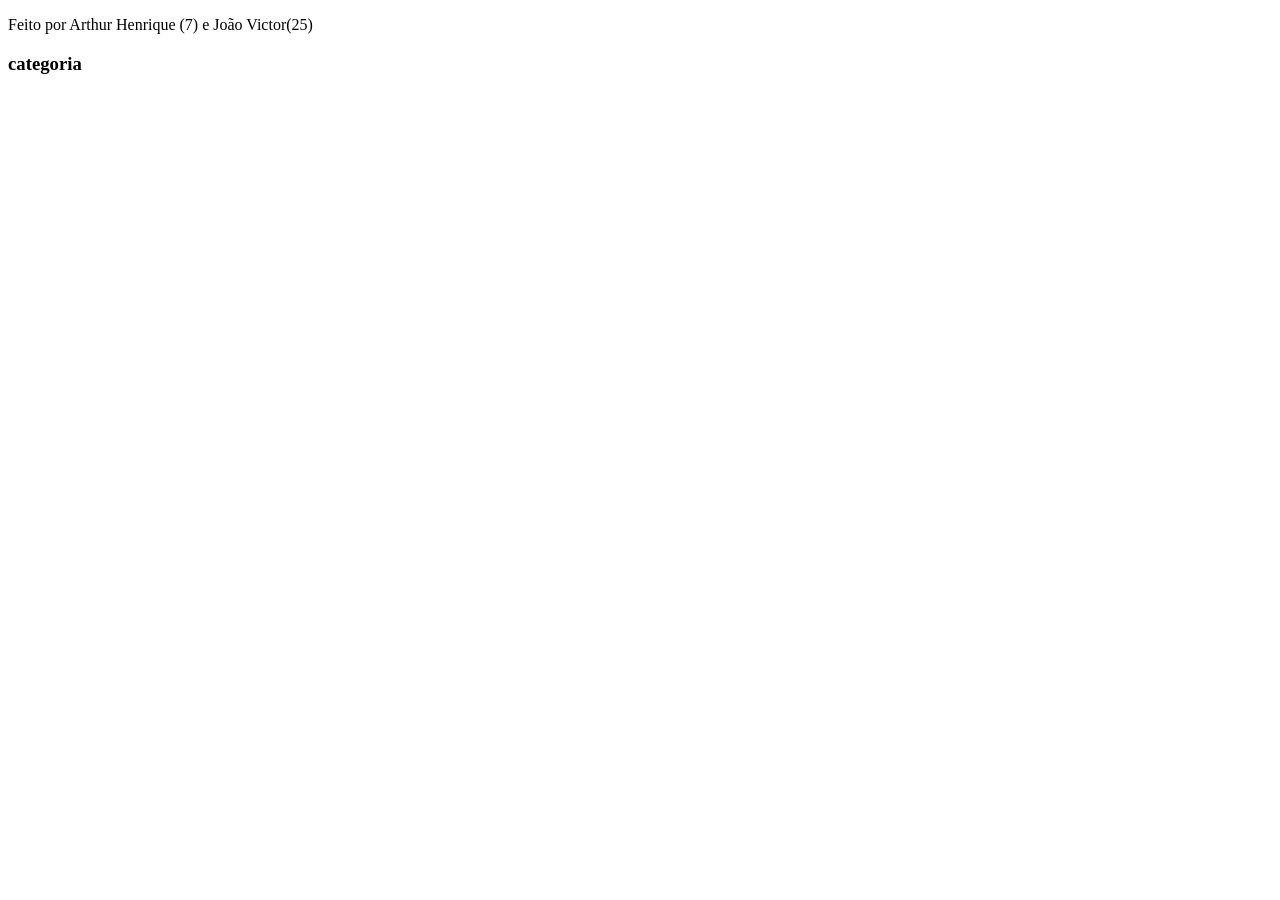
==== index.html @ d804608b "." ====
<!DOCTYPE html>
<html lang="en">
<head>
    <meta charset="UTF-8">
    <meta name="viewport" content="width=device-width, initial-scale=1.0">
    <title>Document</title>
    <link rel="stylesheet" href="style.css">
</head>
<body>
    <section class="container"></section>
    <footer>
        <p>Feito por Arthur Henrique (7) e João Victor(25)</p>
        <script src="main.js"></script>
        <script src="perguntas.js"></script>
    </footer>
</body>
</html>

<selction class = "conteiner"></selction>
</body>
</html>
<div class = "conteudo-cartao">
    <h3>categoria</h3>
    <div class = "pergunta-cartao">
    </div>
    <div class= "resposta-cartao/div>
        <p>resposta</p>
    </div>
</div>

container.appenedChild(cartao);
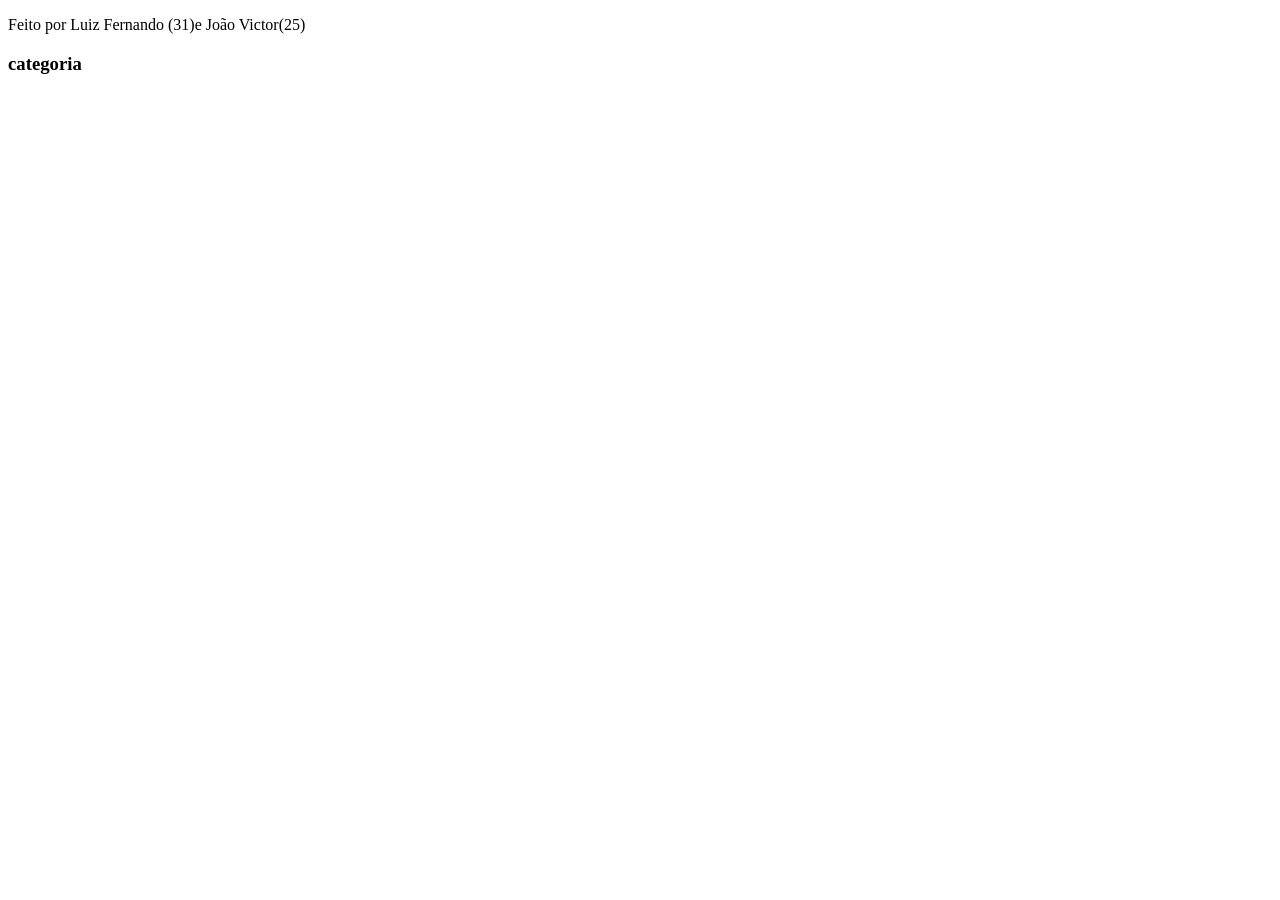
==== commit 0d7749ac: "m" ====
--- a/index.html
+++ b/index.html
@@ -9,7 +9,7 @@
 <body>
     <section class="container"></section>
     <footer>
-        <p>Feito por Arthur Henrique (7) e João Victor(25)</p>
+        <p>Feito por Luiz Fernando (31)e João Victor(25)</p>
         <script src="main.js"></script>
         <script src="perguntas.js"></script>
     </footer>
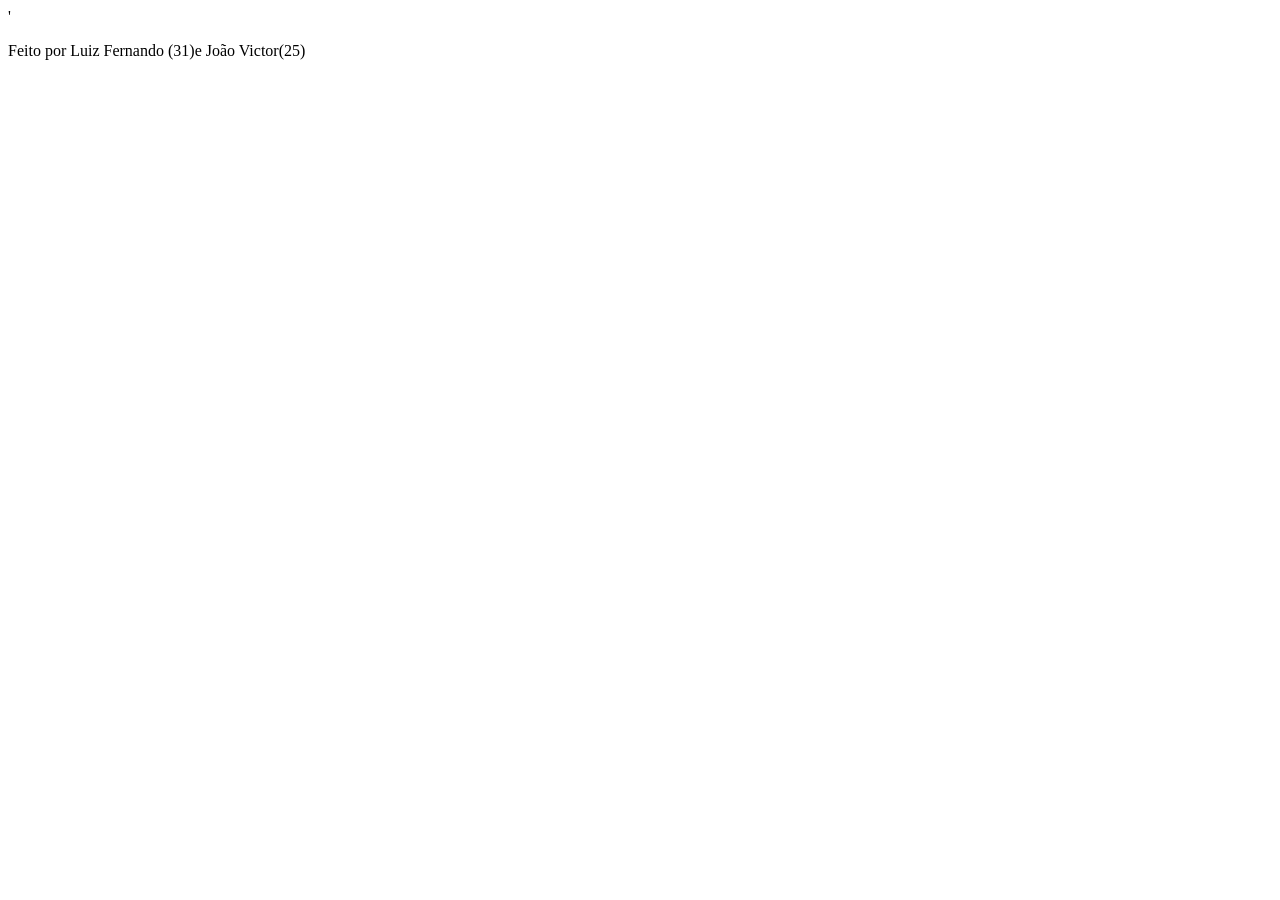
==== commit 08591473: "m" ====
--- a/index.html
+++ b/index.html
@@ -1,4 +1,4 @@
-<!DOCTYPE html>
+'<!DOCTYPE html>
 <html lang="en">
 <head>
     <meta charset="UTF-8">
@@ -7,25 +7,11 @@
     <link rel="stylesheet" href="style.css">
 </head>
 <body>
-    <section class="container"></section>
+    <section id="container"></section>
     <footer>
         <p>Feito por Luiz Fernando (31)e João Victor(25)</p>
+    </footer>
         <script src="main.js"></script>
         <script src="perguntas.js"></script>
-    </footer>
 </body>
-</html>
-
-<selction class = "conteiner"></selction>
-</body>
-</html>
-<div class = "conteudo-cartao">
-    <h3>categoria</h3>
-    <div class = "pergunta-cartao">
-    </div>
-    <div class= "resposta-cartao/div>
-        <p>resposta</p>
-    </div>
-</div>
-
-container.appenedChild(cartao);
+</html>
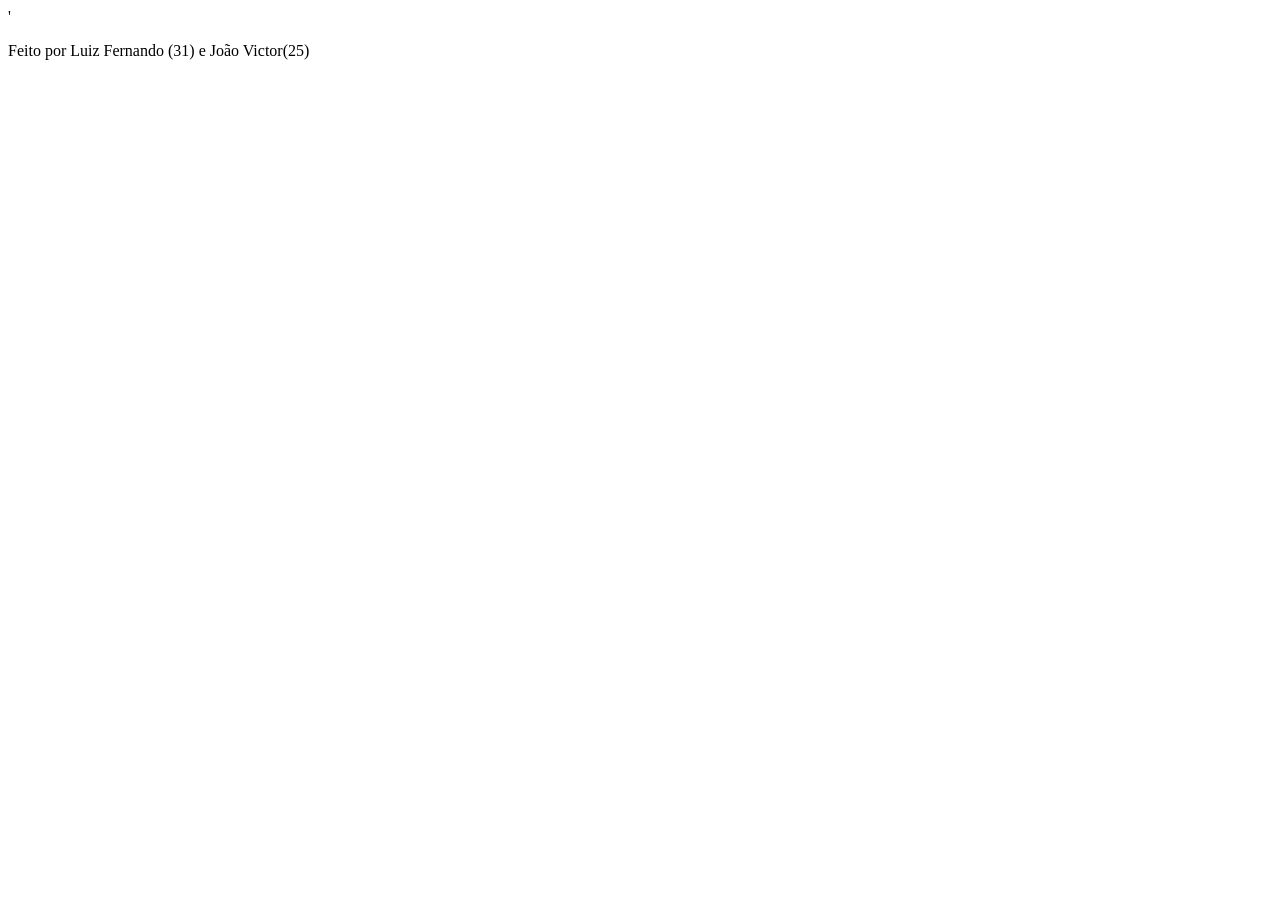
==== commit 43f19c92: "varzea" ====
--- a/index.html
+++ b/index.html
@@ -7,9 +7,10 @@
     <link rel="stylesheet" href="style.css">
 </head>
 <body>
-    <section id="container"></section>
+    <section id="container">
+    </section>
     <footer>
-        <p>Feito por Luiz Fernando (31)e João Victor(25)</p>
+        <p>Feito por Luiz Fernando (31) e João Victor(25)</p>
     </footer>
         <script src="main.js"></script>
         <script src="perguntas.js"></script>
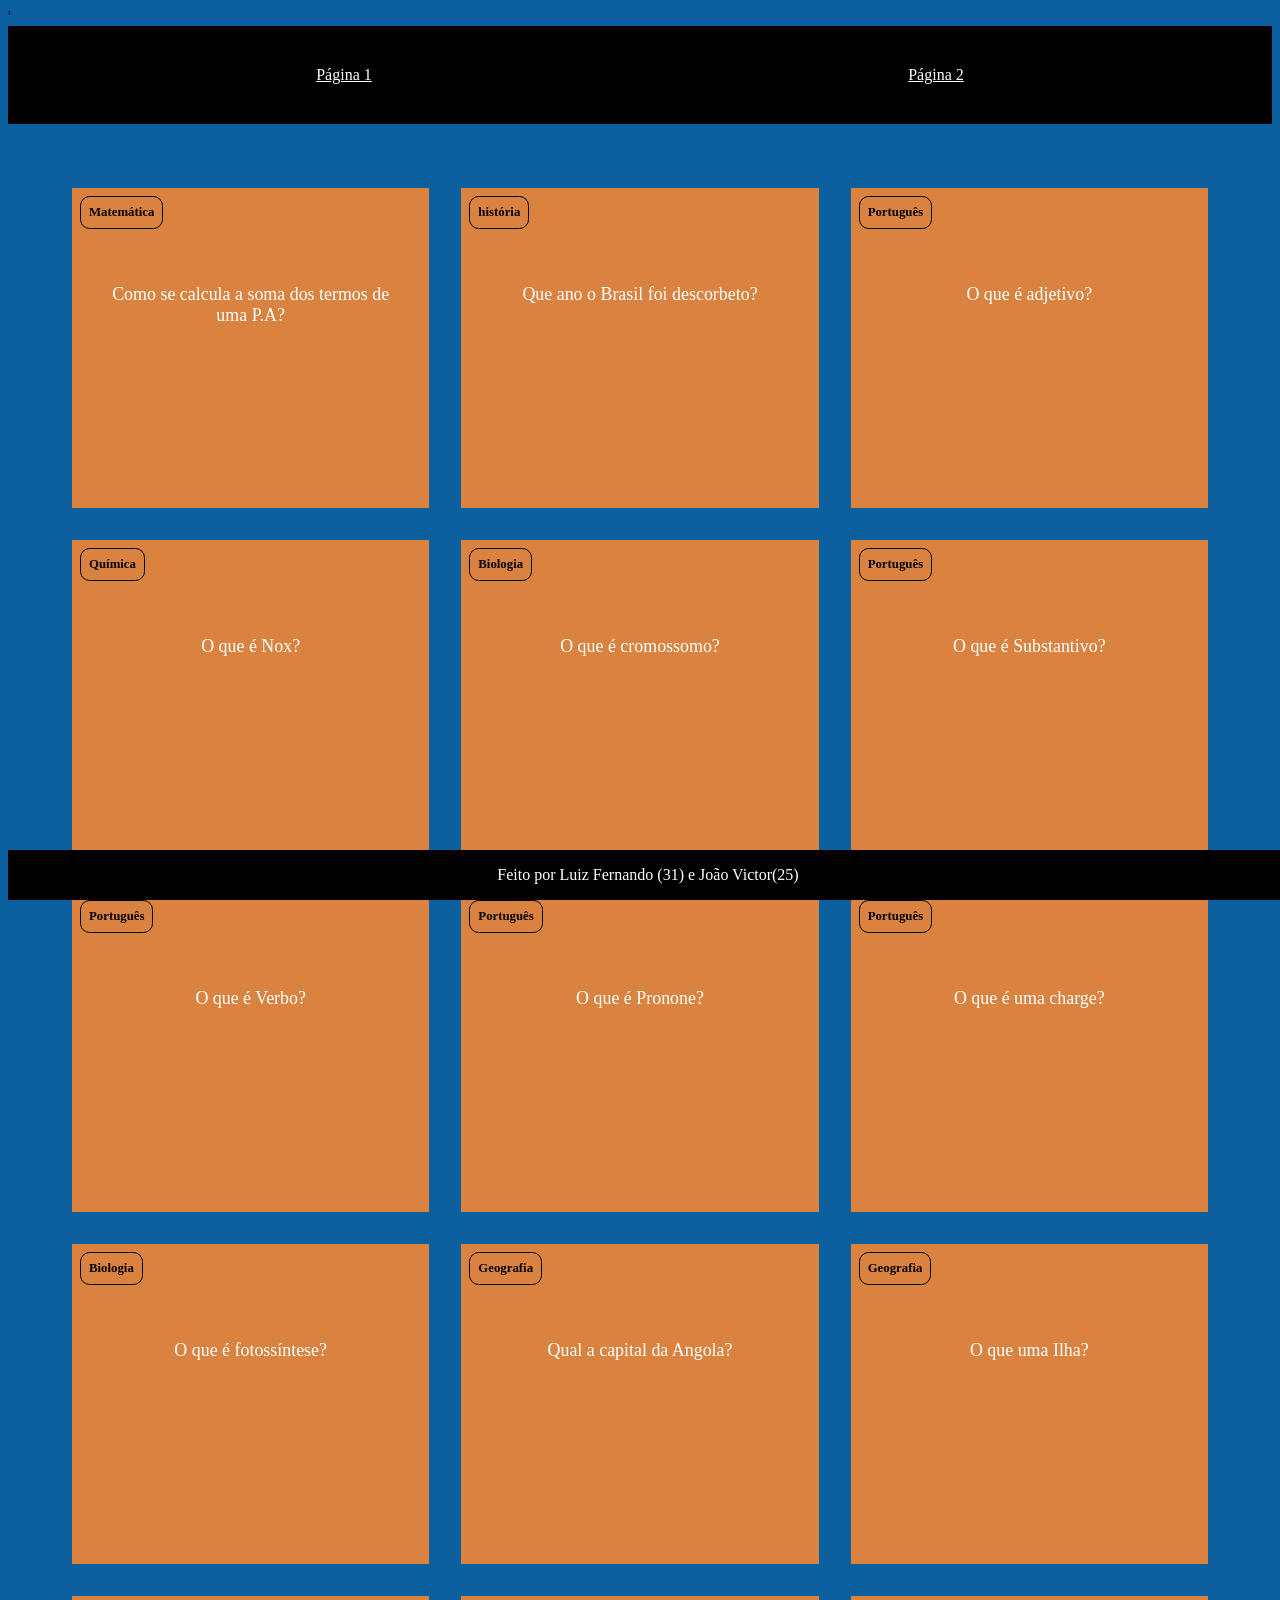
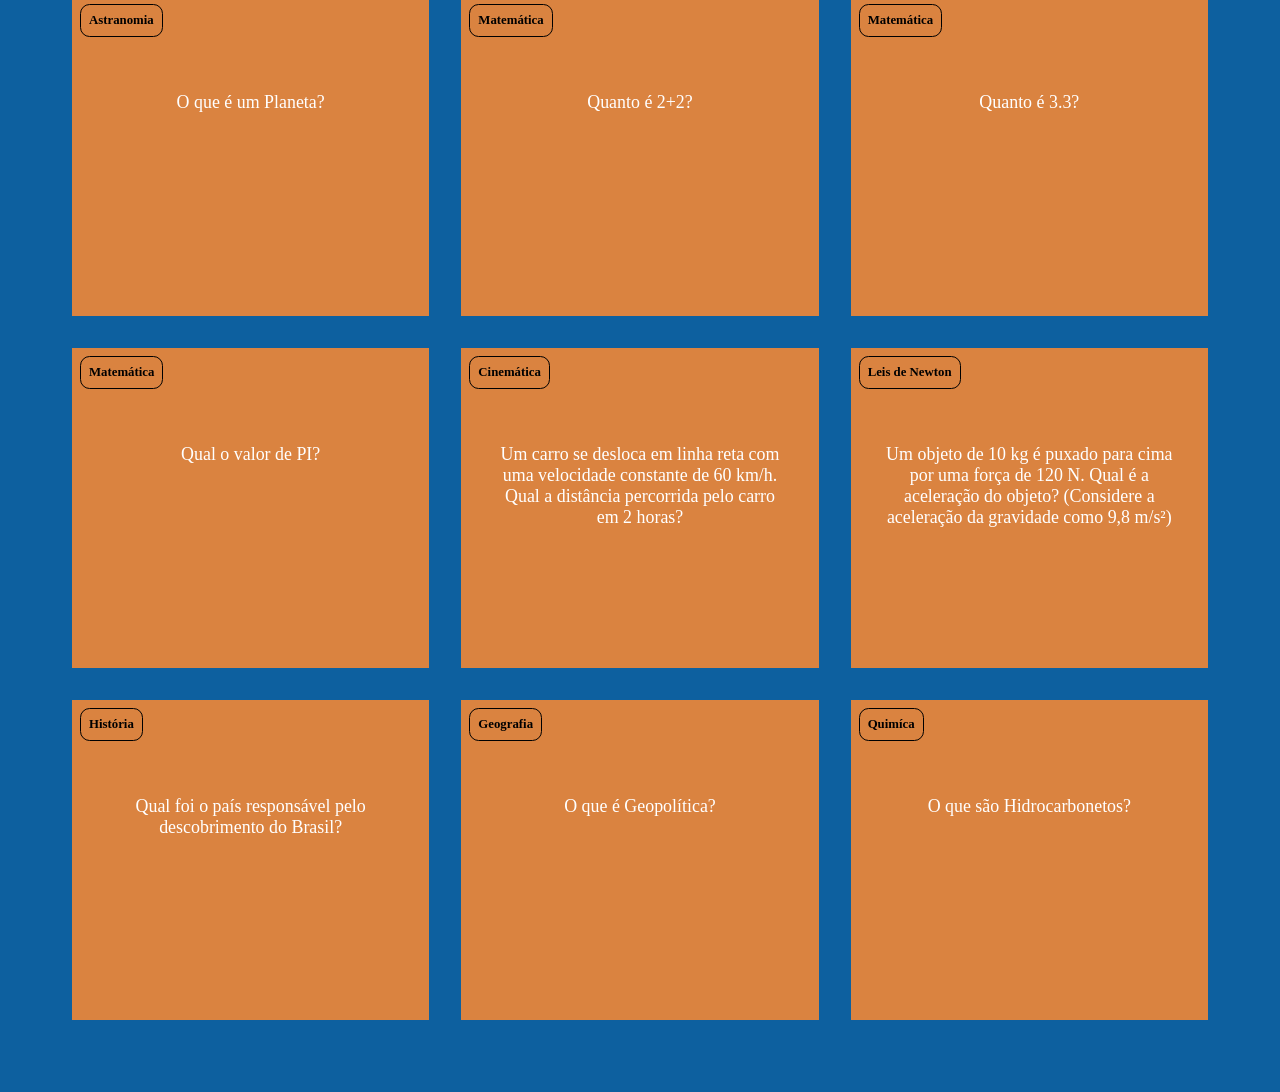
==== commit 720331ba: "fh" ====
--- a/index.html
+++ b/index.html
@@ -7,7 +7,12 @@
     <link rel="stylesheet" href="style.css">
 </head>
 <body>
-    <section id="container">
+    <header>
+        <a href="index.html">Página 1</a>
+        <a href="">Página 2</a>
+        </header>
+    <section id="container"> 
+
     </section>
     <footer>
         <p>Feito por Luiz Fernando (31) e João Victor(25)</p>
@@ -15,4 +20,5 @@
         <script src="main.js"></script>
         <script src="perguntas.js"></script>
 </body>
-</html>+</html>
+
--- a/style.css
+++ b/style.css
@@ -0,0 +1,89 @@
+:root{
+    --fundo:#0d609f;
+    --cartao-frente: #da8340;
+    --cartao-verso: #292a31;
+    --destaque: #707070;
+    --preto: #000000;
+    --branco: #ffffff;
+}
+body{
+    background-color: var(--fundo);     
+}
+footer{
+    position: fixed;
+    bottom: 0;
+    background-color: var(--preto);
+    color: var(--branco);
+width: 100%;
+text-align: center ;
+}
+
+header{
+    background-color: var(--preto);
+    padding: 40px;
+    display: flex;
+    justify-content: space-around;
+}
+
+header a{
+    color: var(--branco);
+}
+
+#container{
+display: flex;
+flex-wrap: wrap;
+padding: 3rem;
+justify-content: space-between;
+}
+
+.cartao{
+    flex-grow: 1;
+    flex-basis: calc(33% - 6rem);
+    height: 20rem;
+    margin: 1rem;
+}
+
+.conteudo-cartao{
+    background-color: var(--cartao-frente);
+    text-align: center;
+    height: 100%;
+    transform-style: preserve-3d;
+    transition: transform 300ms ease-in-out;
+}
+
+.conteudo-cartao h3{
+    color: var(--preto);
+    border: 1px solid var(--preto);
+    text-align: left;
+    position: absolute;
+    padding: 0.5rem;
+    margin: 0.5rem;
+    border-radius:0.6rem;
+    font-size: 1vw;
+}
+
+.conteudo-cartao p{
+    margin-top: 4rem;
+    font-size: 1.4vw;
+    padding: 2rem;
+}
+
+.pergunta-cartao{
+color: var(--branco);
+font-weight: 500;
+}
+
+.resposta-cartao{
+    color: var(--branco);
+    font-weight: 700;
+    transform: rotateY(180deg);
+}
+.cartao.active .conteudo-cartao{
+    transform: rotateY(180deg);
+}
+.pergunta-cartao, .resposta-cartao{
+    backface-visibility: hidden;
+    position: absolute;
+    height: 100%;
+    width: 100%;
+}
